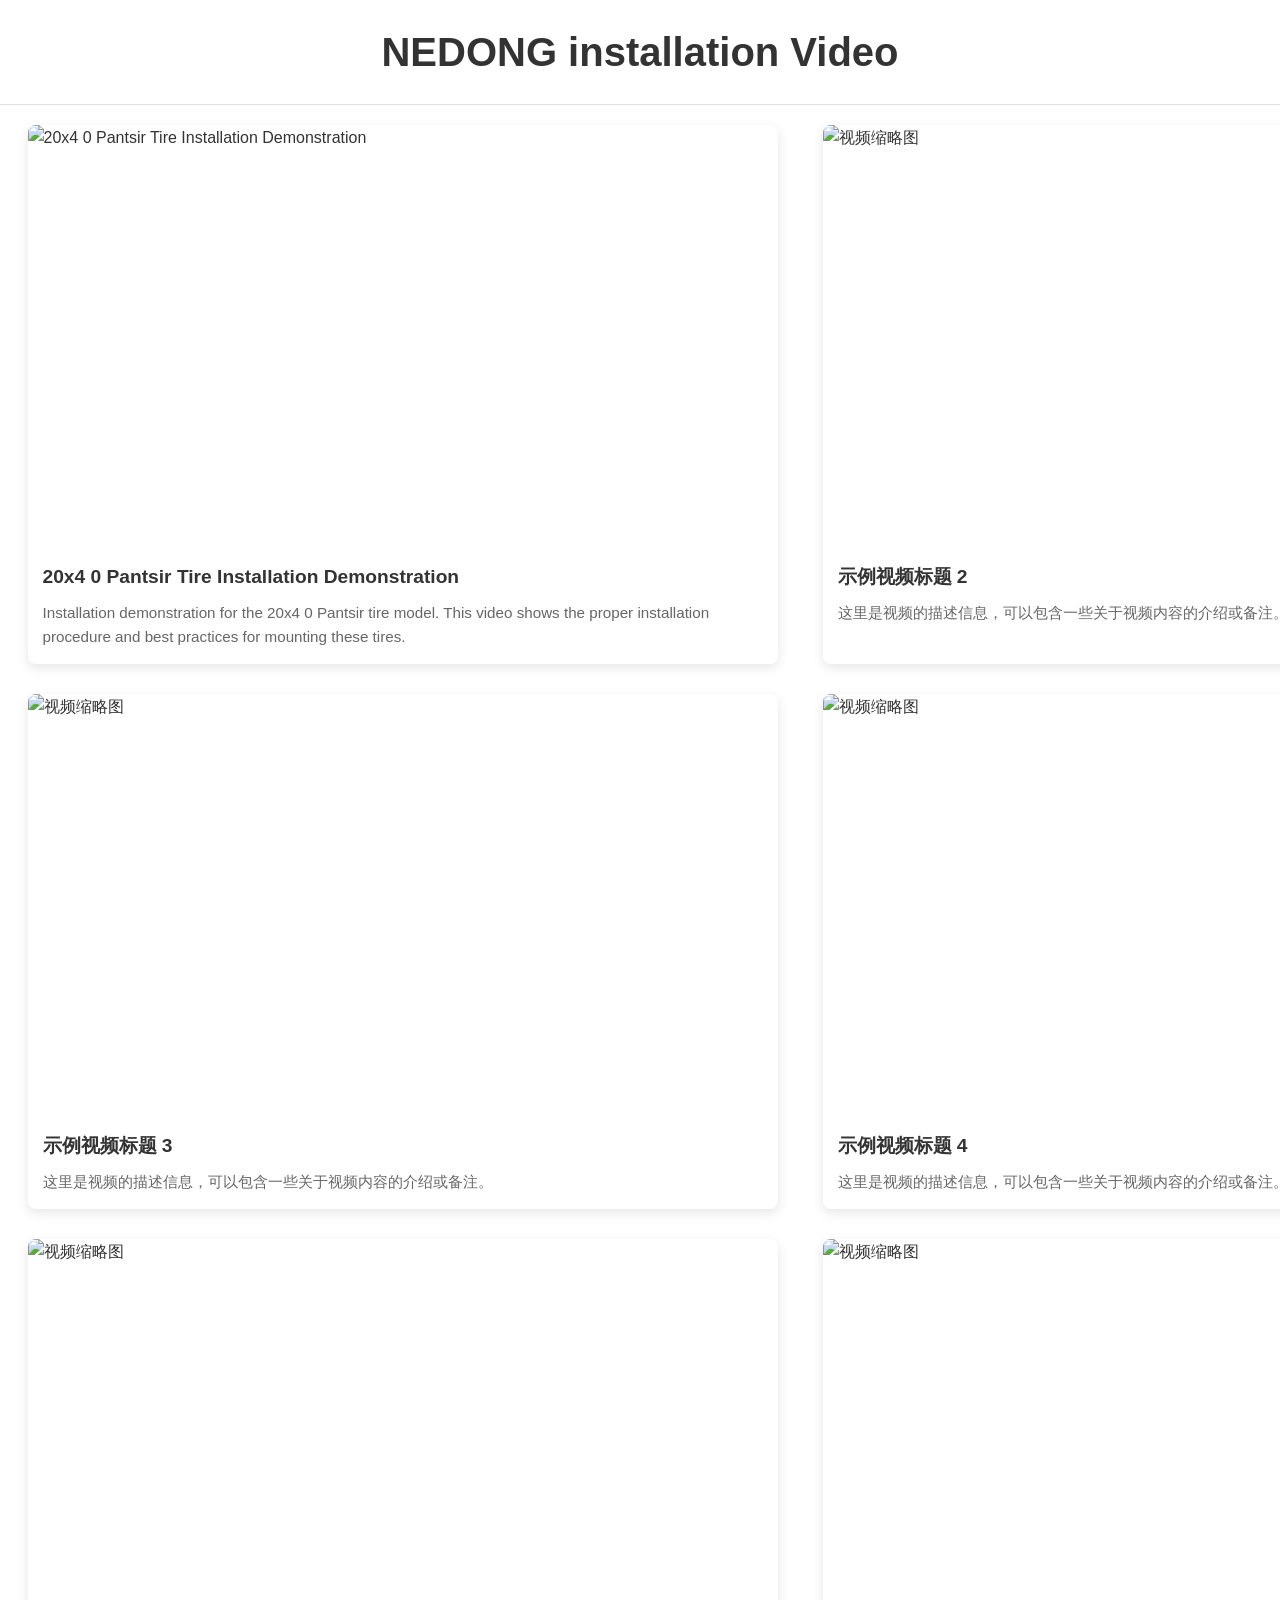
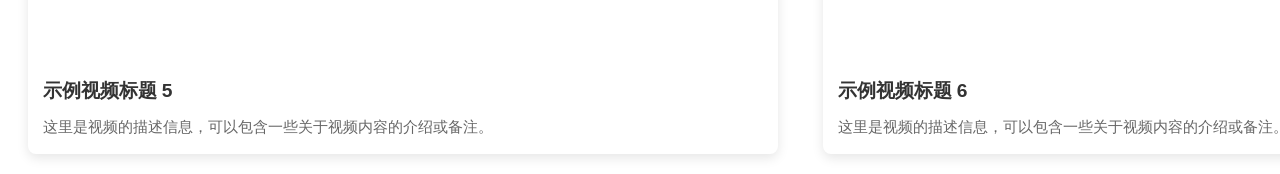
==== index.html @ 79296d5f "Add responsive YouTube-style video list website with 750px cards and mobile optimization" ====
<!DOCTYPE html>
<html lang="zh-CN">
<head>
    <meta charset="UTF-8">
    <meta name="viewport" content="width=device-width, initial-scale=1.0">
    <title>视频列表 - YouTube风格</title>
    <link rel="stylesheet" href="styles.css">
</head>
<body>
    <div class="container">
        <header>
            <h1>NEDONG installation Video</h1>
        </header>
        
        <main class="video-grid">
            <!-- Video Card 1 -->
            <div class="video-card">
                <div class="video-thumbnail">
                    <img src="https://img.youtube.com/vi/VTExjHXdRMo/maxresdefault.jpg" alt="20x4 0 Pantsir Tire Installation Demonstration">
                </div>
                <div class="video-info">
                    <h3 class="video-title">20x4 0 Pantsir Tire Installation Demonstration</h3>
                    <p class="video-description">Installation demonstration for the 20x4 0 Pantsir tire model. This video shows the proper installation procedure and best practices for mounting these tires.</p>
                </div>
            </div>
            
            <!-- Video Card 2 -->
            <div class="video-card">
                <div class="video-thumbnail">
                    <img src="https://img.youtube.com/vi/dQw4w9WgXcQ/maxresdefault.jpg" alt="视频缩略图">
                </div>
                <div class="video-info">
                    <h3 class="video-title">示例视频标题 2</h3>
                    <p class="video-description">这里是视频的描述信息，可以包含一些关于视频内容的介绍或备注。</p>
                </div>
            </div>
            
            <!-- Video Card 3 -->
            <div class="video-card">
                <div class="video-thumbnail">
                    <img src="https://img.youtube.com/vi/dQw4w9WgXcQ/maxresdefault.jpg" alt="视频缩略图">
                </div>
                <div class="video-info">
                    <h3 class="video-title">示例视频标题 3</h3>
                    <p class="video-description">这里是视频的描述信息，可以包含一些关于视频内容的介绍或备注。</p>
                </div>
            </div>
            
            <!-- Video Card 4 -->
            <div class="video-card">
                <div class="video-thumbnail">
                    <img src="https://img.youtube.com/vi/dQw4w9WgXcQ/maxresdefault.jpg" alt="视频缩略图">
                </div>
                <div class="video-info">
                    <h3 class="video-title">示例视频标题 4</h3>
                    <p class="video-description">这里是视频的描述信息，可以包含一些关于视频内容的介绍或备注。</p>
                </div>
            </div>
            
            <!-- Video Card 5 -->
            <div class="video-card">
                <div class="video-thumbnail">
                    <img src="https://img.youtube.com/vi/dQw4w9WgXcQ/maxresdefault.jpg" alt="视频缩略图">
                </div>
                <div class="video-info">
                    <h3 class="video-title">示例视频标题 5</h3>
                    <p class="video-description">这里是视频的描述信息，可以包含一些关于视频内容的介绍或备注。</p>
                </div>
            </div>
            
            <!-- Video Card 6 -->
            <div class="video-card">
                <div class="video-thumbnail">
                    <img src="https://img.youtube.com/vi/dQw4w9WgXcQ/maxresdefault.jpg" alt="视频缩略图">
                </div>
                <div class="video-info">
                    <h3 class="video-title">示例视频标题 6</h3>
                    <p class="video-description">这里是视频的描述信息，可以包含一些关于视频内容的介绍或备注。</p>
                </div>
            </div>
        </main>
    </div>
    <script src="script.js"></script>
</body>
</html>
---- styles.css ----
/* Reset and base styles */
* {
    margin: 0;
    padding: 0;
    box-sizing: border-box;
}

body {
    font-family: 'Arial', sans-serif;
    background-color: #f9f9f9;
    color: #333;
    line-height: 1.6;
}

/* Container with 1920px width */
.container {
    width: 100%;
    max-width: 1920px;
    margin: 0 auto;
    background-color: #ffffff;
    min-height: 100vh;
}

/* Header styles */
header {
    width: 100%;
    padding: 20px 0;
    text-align: center;
    background-color: #ffffff;
    border-bottom: 1px solid #e0e0e0;
}

header h1 {
    font-size: 2.5rem;
    color: #333;
}

/* Video grid layout - 1600px content area */
.video-grid {
    width: 1600px;
    margin: 0 auto;
    padding: 20px;
    display: flex;
    flex-wrap: wrap;
    justify-content: center;
    gap: 30px;
}

/* Video card styles - 750px width, centered */
.video-card {
    width: 750px;
    background-color: #ffffff;
    border-radius: 8px;
    overflow: hidden;
    box-shadow: 0 4px 12px rgba(0, 0, 0, 0.1);
    transition: transform 0.3s ease, box-shadow 0.3s ease;
    margin: 0 auto; /* Center the card */
}

.video-card:hover {
    transform: translateY(-5px);
    box-shadow: 0 6px 16px rgba(0, 0, 0, 0.15);
}

/* Video thumbnail */
.video-thumbnail {
    position: relative;
    width: 100%;
    height: 422px; /* Maintains 16:9 aspect ratio for 750px width */
    overflow: hidden;
}

.video-thumbnail img {
    width: 100%;
    height: 100%;
    object-fit: cover;
    display: block;
}

/* Video info section */
.video-info {
    padding: 15px;
    text-align: left; /* Left align text as requested */
}

.video-title {
    font-size: 1.2rem;
    font-weight: bold;
    margin-bottom: 8px;
    color: #333;
    display: block;
    text-align: left;
}

.video-description {
    font-size: 0.95rem;
    color: #666;
    margin-bottom: 0;
    text-align: left;
}

/* Responsive design for tablets and mobile devices */
@media screen and (max-width: 1200px) {
    .container {
        max-width: 100%;
    }
    
    .video-grid {
        width: 100%;
        padding: 15px;
    }
    
    .video-card {
        width: 90%;
        max-width: 750px;
        margin: 0 auto 20px;
    }
    
    .video-thumbnail {
        height: 250px;
    }
}

@media screen and (max-width: 768px) {
    header h1 {
        font-size: 2rem;
    }
    
    .video-grid {
        padding: 10px;
        gap: 15px;
    }
    
    .video-card {
        width: 95%;
        margin: 0 auto 15px;
    }
    
    .video-thumbnail {
        height: 200px;
    }
    
    .video-title {
        font-size: 1.1rem;
    }
    
    .video-description {
        font-size: 0.9rem;
    }
}

@media screen and (max-width: 480px) {
    header h1 {
        font-size: 1.5rem;
    }
    
    .video-grid {
        padding: 8px;
        gap: 12px;
    }
    
    .video-card {
        width: 98%;
        margin: 0 auto 12px;
    }
    
    .video-thumbnail {
        height: 180px;
    }
    
    .video-info {
        padding: 12px;
    }
    
    .video-title {
        font-size: 1rem;
    }
    
    .video-description {
        font-size: 0.85rem;
    }
}

/* Additional responsive adjustments */
@media screen and (max-width: 360px) {
    .video-thumbnail {
        height: 150px;
    }
    
    .video-title {
        font-size: 0.95rem;
    }
    
    .video-description {
        font-size: 0.8rem;
    }
}
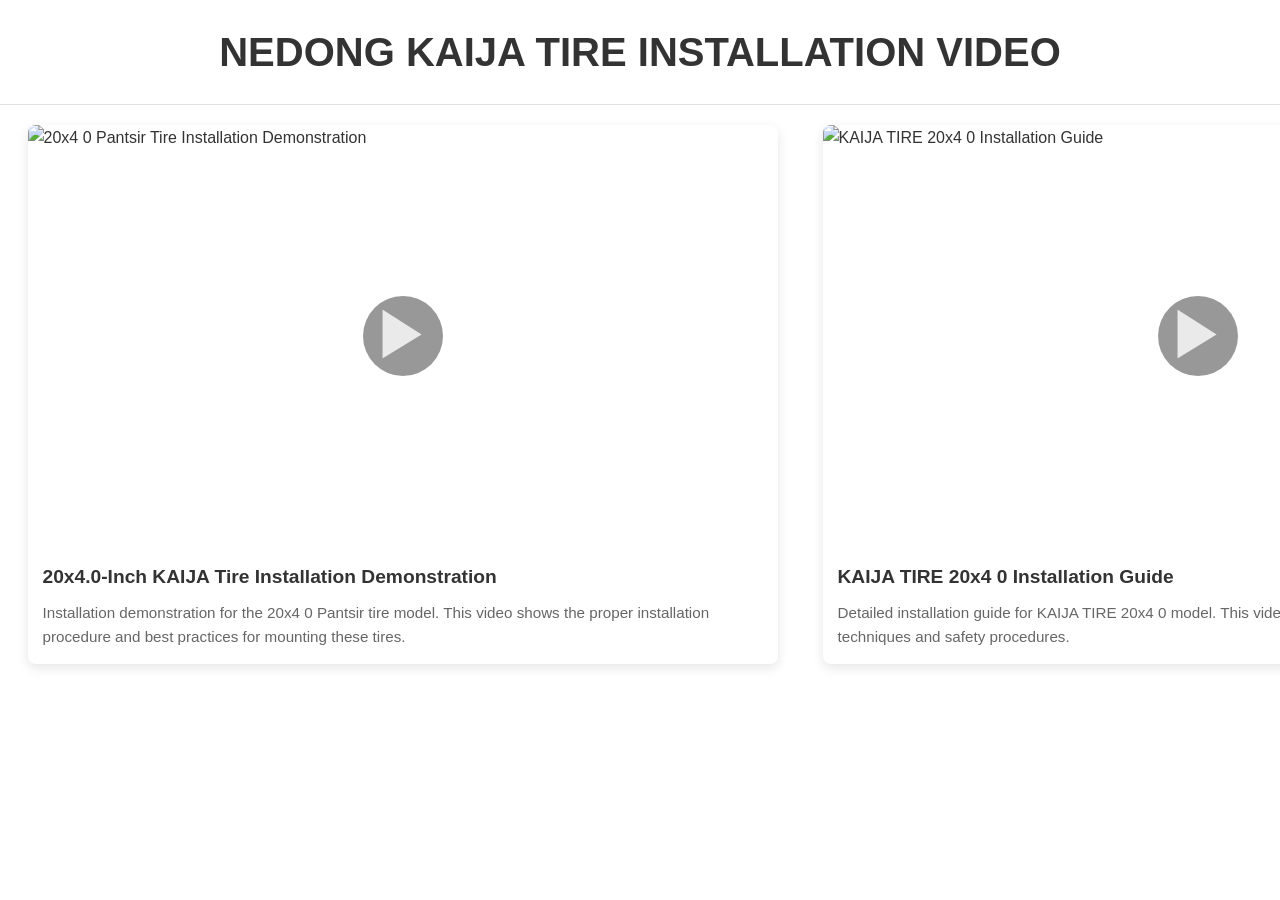
==== commit 6218dc67: "Update video cards with proper YouTube embed functionality and modal player" ====
--- a/index.html
+++ b/index.html
@@ -3,83 +3,48 @@
 <head>
     <meta charset="UTF-8">
     <meta name="viewport" content="width=device-width, initial-scale=1.0">
-    <title>视频列表 - YouTube风格</title>
+    <title>SURPPORT - KAIJA TIRE</title>
     <link rel="stylesheet" href="styles.css">
 </head>
 <body>
     <div class="container">
         <header>
-            <h1>NEDONG installation Video</h1>
+            <h1>NEDONG KAIJA TIRE INSTALLATION VIDEO</h1>
         </header>
-        
+
         <main class="video-grid">
             <!-- Video Card 1 -->
-            <div class="video-card">
+            <div class="video-card" data-video-id="VTExjHXdRMo">
                 <div class="video-thumbnail">
                     <img src="https://img.youtube.com/vi/VTExjHXdRMo/maxresdefault.jpg" alt="20x4 0 Pantsir Tire Installation Demonstration">
+                    <div class="play-icon">▶</div>
                 </div>
                 <div class="video-info">
-                    <h3 class="video-title">20x4 0 Pantsir Tire Installation Demonstration</h3>
+                    <h3 class="video-title">20x4.0-Inch KAIJA Tire Installation Demonstration</h3>
                     <p class="video-description">Installation demonstration for the 20x4 0 Pantsir tire model. This video shows the proper installation procedure and best practices for mounting these tires.</p>
                 </div>
             </div>
-            
+
             <!-- Video Card 2 -->
-            <div class="video-card">
+            <div class="video-card" data-video-id="viAvjf7i2do">
                 <div class="video-thumbnail">
-                    <img src="https://img.youtube.com/vi/dQw4w9WgXcQ/maxresdefault.jpg" alt="视频缩略图">
+                    <img src="https://img.youtube.com/vi/viAvjf7i2do/maxresdefault.jpg" alt="KAIJA TIRE 20x4 0 Installation Guide">
+                    <div class="play-icon">▶</div>
                 </div>
                 <div class="video-info">
-                    <h3 class="video-title">示例视频标题 2</h3>
-                    <p class="video-description">这里是视频的描述信息，可以包含一些关于视频内容的介绍或备注。</p>
+                    <h3 class="video-title">KAIJA TIRE 20x4 0 Installation Guide</h3>
+                    <p class="video-description">Detailed installation guide for KAIJA TIRE 20x4 0 model. This video demonstrates proper installation techniques and safety procedures.</p>
                 </div>
             </div>
-            
-            <!-- Video Card 3 -->
-            <div class="video-card">
-                <div class="video-thumbnail">
-                    <img src="https://img.youtube.com/vi/dQw4w9WgXcQ/maxresdefault.jpg" alt="视频缩略图">
-                </div>
-                <div class="video-info">
-                    <h3 class="video-title">示例视频标题 3</h3>
-                    <p class="video-description">这里是视频的描述信息，可以包含一些关于视频内容的介绍或备注。</p>
-                </div>
-            </div>
-            
-            <!-- Video Card 4 -->
-            <div class="video-card">
-                <div class="video-thumbnail">
-                    <img src="https://img.youtube.com/vi/dQw4w9WgXcQ/maxresdefault.jpg" alt="视频缩略图">
-                </div>
-                <div class="video-info">
-                    <h3 class="video-title">示例视频标题 4</h3>
-                    <p class="video-description">这里是视频的描述信息，可以包含一些关于视频内容的介绍或备注。</p>
-                </div>
-            </div>
-            
-            <!-- Video Card 5 -->
-            <div class="video-card">
-                <div class="video-thumbnail">
-                    <img src="https://img.youtube.com/vi/dQw4w9WgXcQ/maxresdefault.jpg" alt="视频缩略图">
-                </div>
-                <div class="video-info">
-                    <h3 class="video-title">示例视频标题 5</h3>
-                    <p class="video-description">这里是视频的描述信息，可以包含一些关于视频内容的介绍或备注。</p>
-                </div>
-            </div>
-            
-            <!-- Video Card 6 -->
-            <div class="video-card">
-                <div class="video-thumbnail">
-                    <img src="https://img.youtube.com/vi/dQw4w9WgXcQ/maxresdefault.jpg" alt="视频缩略图">
-                </div>
-                <div class="video-info">
-                    <h3 class="video-title">示例视频标题 6</h3>
-                    <p class="video-description">这里是视频的描述信息，可以包含一些关于视频内容的介绍或备注。</p>
-                </div>
-            </div>
-        </main>
+
+    <!-- 视频模态播放器 -->
+    <div id="videoModal" class="modal">
+        <div class="modal-content">
+            <span class="close">&times;</span>
+            <iframe id="videoFrame" width="853" height="480" src="" frameborder="0" allowfullscreen></iframe>
+        </div>
     </div>
+
     <script src="script.js"></script>
 </body>
 </html>
--- a/styles.css
+++ b/styles.css
@@ -68,6 +68,7 @@
     width: 100%;
     height: 422px; /* Maintains 16:9 aspect ratio for 750px width */
     overflow: hidden;
+    cursor: pointer;
 }
 
 .video-thumbnail img {
@@ -75,6 +76,36 @@
     height: 100%;
     object-fit: cover;
     display: block;
+    transition: opacity 0.3s ease;
+}
+
+.video-thumbnail:hover img {
+    opacity: 0.8;
+}
+
+/* Play icon overlay */
+.play-icon {
+    position: absolute;
+    top: 50%;
+    left: 50%;
+    transform: translate(-50%, -50%);
+    font-size: 60px;
+    color: rgba(255, 255, 255, 0.8);
+    background-color: rgba(0, 0, 0, 0.5);
+    border-radius: 50%;
+    width: 80px;
+    height: 80px;
+    display: flex;
+    align-items: center;
+    justify-content: center;
+    opacity: 0.8;
+    transition: all 0.3s ease;
+    pointer-events: none;
+}
+
+.video-thumbnail:hover .play-icon {
+    opacity: 1;
+    transform: translate(-50%, -50%) scale(1.1);
 }
 
 /* Video info section */
@@ -99,25 +130,72 @@
     text-align: left;
 }
 
+/* Modal styles for video player */
+.modal {
+    display: none;
+    position: fixed;
+    z-index: 1000;
+    left: 0;
+    top: 0;
+    width: 100%;
+    height: 100%;
+    background-color: rgba(0, 0, 0, 0.8);
+    backdrop-filter: blur(5px);
+}
+
+.modal-content {
+    position: relative;
+    margin: 5% auto;
+    width: 853px;
+    height: 480px;
+    max-width: 90%;
+    max-height: 90%;
+    display: flex;
+    align-items: center;
+    justify-content: center;
+}
+
+.close {
+    position: absolute;
+    top: -30px;
+    right: 0;
+    color: white;
+    font-size: 35px;
+    font-weight: bold;
+    cursor: pointer;
+    z-index: 1001;
+}
+
+.close:hover,
+.close:focus {
+    color: #ccc;
+}
+
 /* Responsive design for tablets and mobile devices */
 @media screen and (max-width: 1200px) {
     .container {
         max-width: 100%;
     }
-    
+
     .video-grid {
         width: 100%;
         padding: 15px;
     }
-    
+
     .video-card {
         width: 90%;
         max-width: 750px;
         margin: 0 auto 20px;
     }
-    
+
     .video-thumbnail {
         height: 250px;
+    }
+
+    .modal-content {
+        width: 90%;
+        max-width: 95%;
+        height: 50vh;
     }
 }
 
@@ -125,27 +203,43 @@
     header h1 {
         font-size: 2rem;
     }
-    
+
     .video-grid {
         padding: 10px;
         gap: 15px;
     }
-    
+
     .video-card {
         width: 95%;
         margin: 0 auto 15px;
     }
-    
+
     .video-thumbnail {
         height: 200px;
     }
-    
+
     .video-title {
         font-size: 1.1rem;
     }
-    
+
     .video-description {
         font-size: 0.9rem;
+    }
+
+    .play-icon {
+        font-size: 40px;
+        width: 60px;
+        height: 60px;
+    }
+
+    .modal-content {
+        width: 95%;
+        height: 45vh;
+    }
+
+    .close {
+        font-size: 28px;
+        top: -25px;
     }
 }
 
@@ -153,31 +247,47 @@
     header h1 {
         font-size: 1.5rem;
     }
-    
+
     .video-grid {
         padding: 8px;
         gap: 12px;
     }
-    
+
     .video-card {
         width: 98%;
         margin: 0 auto 12px;
     }
-    
+
     .video-thumbnail {
         height: 180px;
     }
-    
+
     .video-info {
         padding: 12px;
     }
-    
+
     .video-title {
         font-size: 1rem;
     }
-    
+
     .video-description {
         font-size: 0.85rem;
+    }
+
+    .play-icon {
+        font-size: 30px;
+        width: 50px;
+        height: 50px;
+    }
+
+    .modal-content {
+        width: 98%;
+        height: 40vh;
+    }
+
+    .close {
+        font-size: 24px;
+        top: -20px;
     }
 }
 
@@ -186,12 +296,18 @@
     .video-thumbnail {
         height: 150px;
     }
-    
+
     .video-title {
         font-size: 0.95rem;
     }
-    
+
     .video-description {
         font-size: 0.8rem;
     }
+
+    .play-icon {
+        font-size: 25px;
+        width: 40px;
+        height: 40px;
+    }
 }
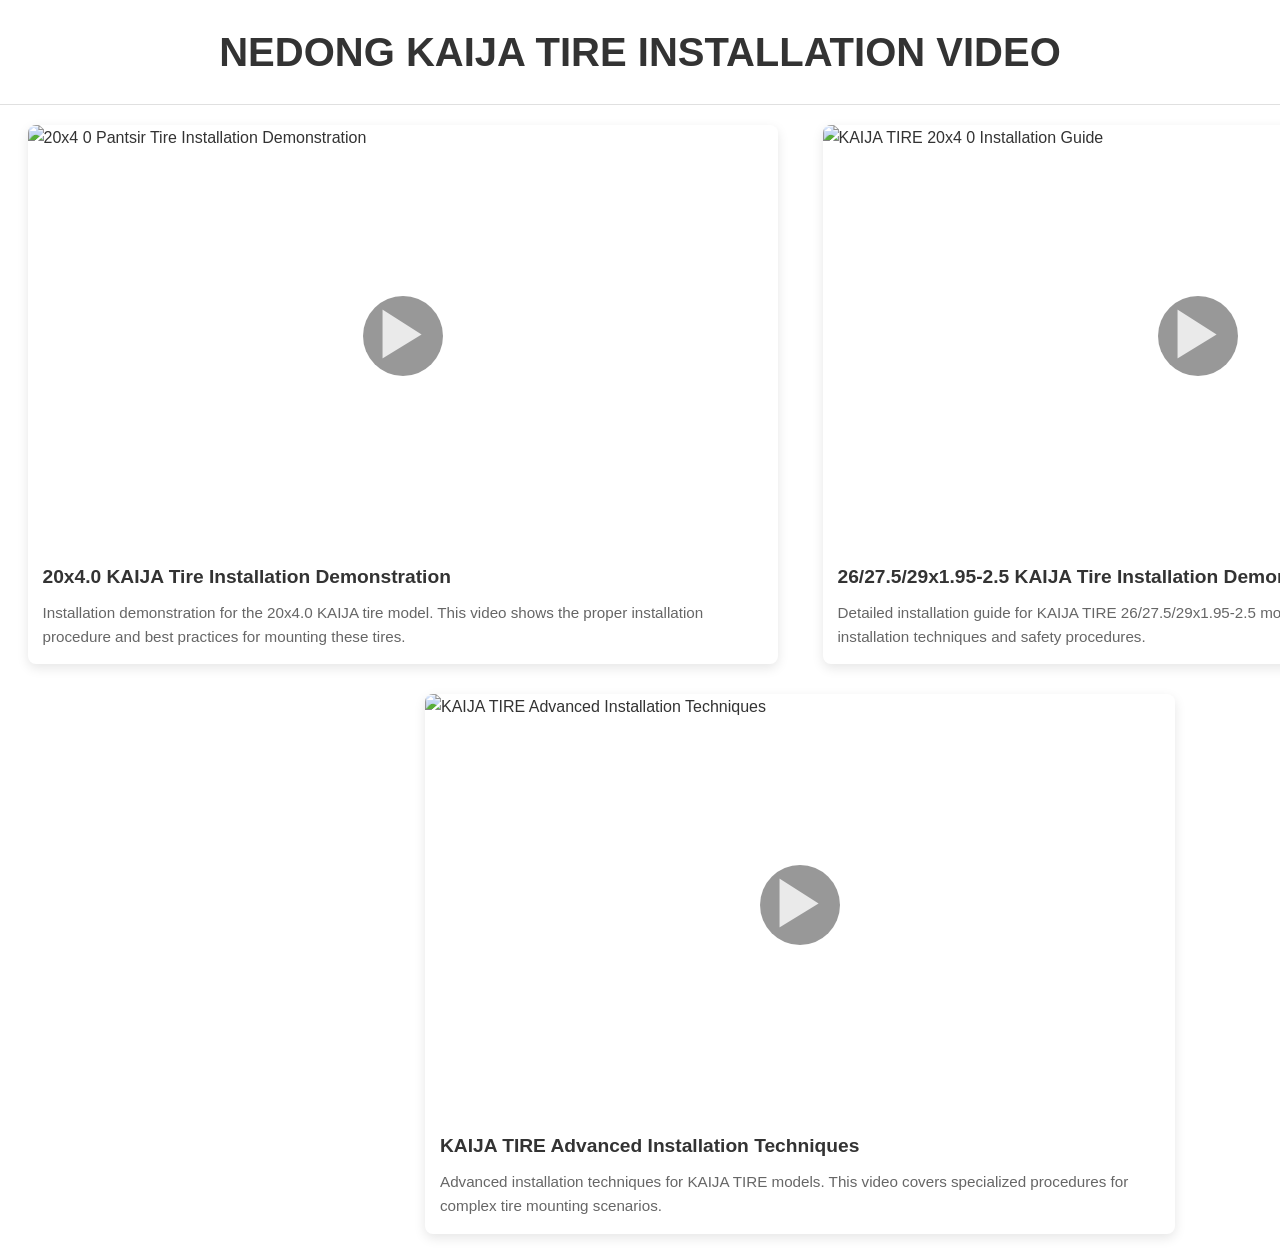
==== commit fa8cfa17: "Add new files and update index.html" ====
--- a/index.html
+++ b/index.html
@@ -20,8 +20,8 @@
                     <div class="play-icon">▶</div>
                 </div>
                 <div class="video-info">
-                    <h3 class="video-title">20x4.0-Inch KAIJA Tire Installation Demonstration</h3>
-                    <p class="video-description">Installation demonstration for the 20x4 0 Pantsir tire model. This video shows the proper installation procedure and best practices for mounting these tires.</p>
+                    <h3 class="video-title">20x4.0 KAIJA Tire Installation Demonstration</h3>
+                    <p class="video-description">Installation demonstration for the 20x4.0 KAIJA tire model. This video shows the proper installation procedure and best practices for mounting these tires.</p>
                 </div>
             </div>
 
@@ -32,8 +32,20 @@
                     <div class="play-icon">▶</div>
                 </div>
                 <div class="video-info">
-                    <h3 class="video-title">KAIJA TIRE 20x4 0 Installation Guide</h3>
-                    <p class="video-description">Detailed installation guide for KAIJA TIRE 20x4 0 model. This video demonstrates proper installation techniques and safety procedures.</p>
+                    <h3 class="video-title"> 26/27.5/29x1.95-2.5 KAIJA Tire Installation Demonstration</h3>
+                    <p class="video-description">Detailed installation guide for KAIJA TIRE 26/27.5/29x1.95-2.5 model. This video demonstrates proper installation techniques and safety procedures.</p>
+                </div>
+            </div>
+
+            <!-- Video Card 3 -->
+            <div class="video-card" data-video-id="YF5-c0FReRE">
+                <div class="video-thumbnail">
+                    <img src="https://img.youtube.com/vi/YF5-c0FReRE/maxresdefault.jpg" alt="KAIJA TIRE Advanced Installation Techniques">
+                    <div class="play-icon">▶</div>
+                </div>
+                <div class="video-info">
+                    <h3 class="video-title">KAIJA TIRE Advanced Installation Techniques</h3>
+                    <p class="video-description">Advanced installation techniques for KAIJA TIRE models. This video covers specialized procedures for complex tire mounting scenarios.</p>
                 </div>
             </div>
 
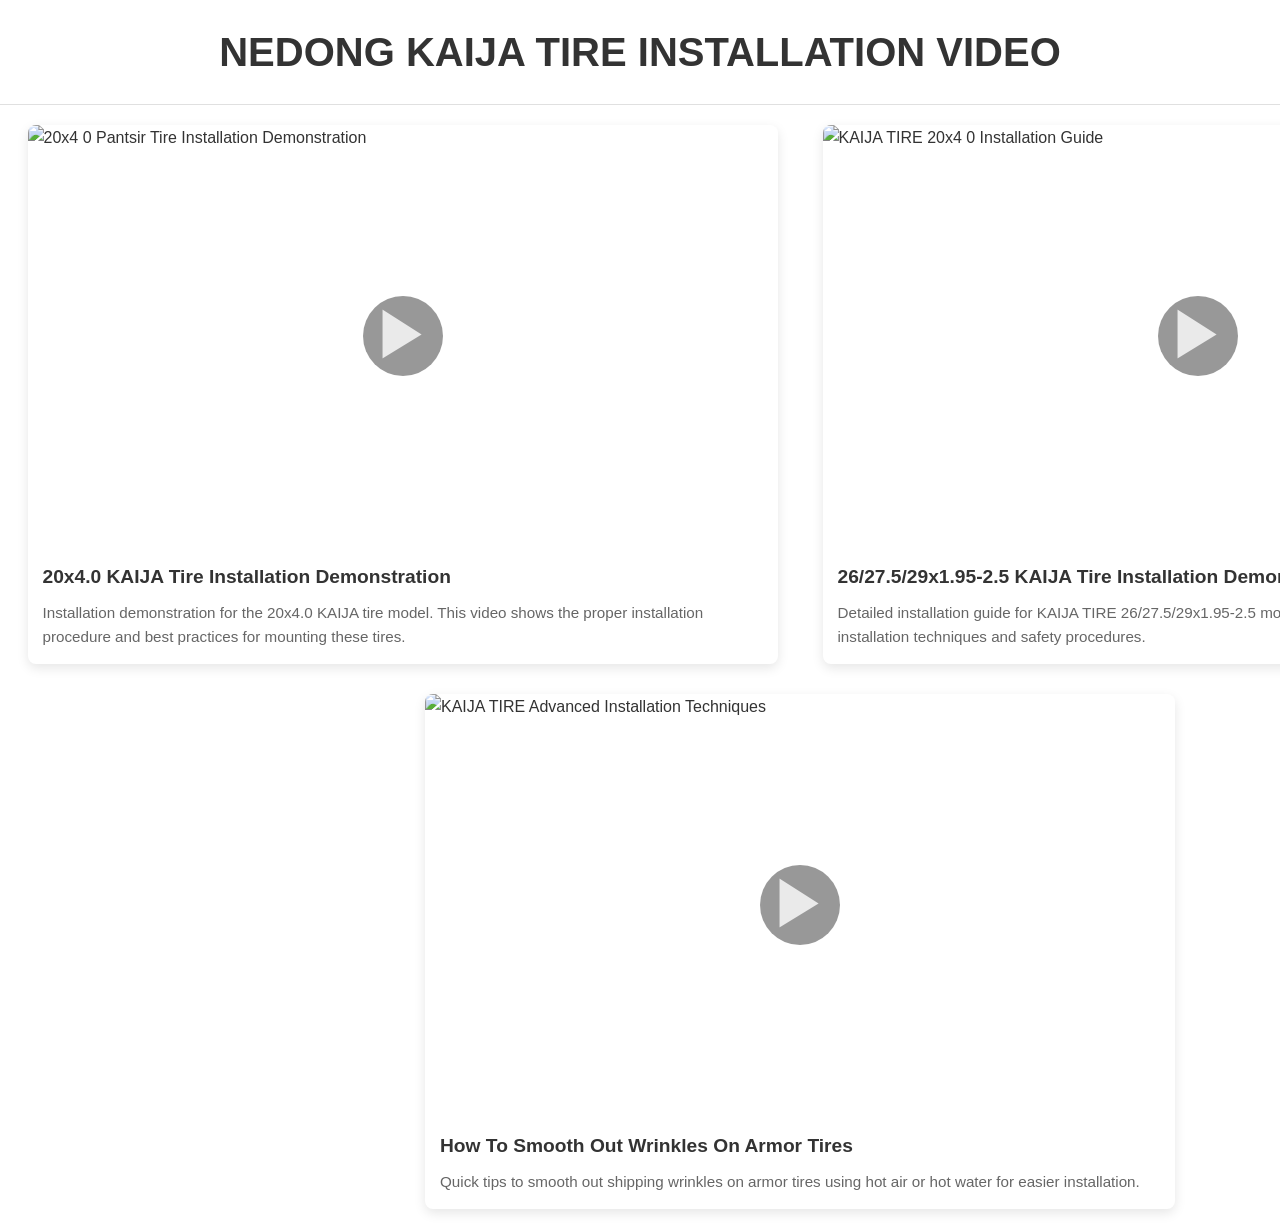
==== commit 613db1e1: "Update index.html" ====
--- a/index.html
+++ b/index.html
@@ -44,8 +44,8 @@
                     <div class="play-icon">▶</div>
                 </div>
                 <div class="video-info">
-                    <h3 class="video-title">KAIJA TIRE Advanced Installation Techniques</h3>
-                    <p class="video-description">Advanced installation techniques for KAIJA TIRE models. This video covers specialized procedures for complex tire mounting scenarios.</p>
+                    <h3 class="video-title">How To Smooth Out Wrinkles On Armor Tires</h3>
+                    <p class="video-description">Quick tips to smooth out shipping wrinkles on armor tires using hot air or hot water for easier installation.</p>
                 </div>
             </div>
 
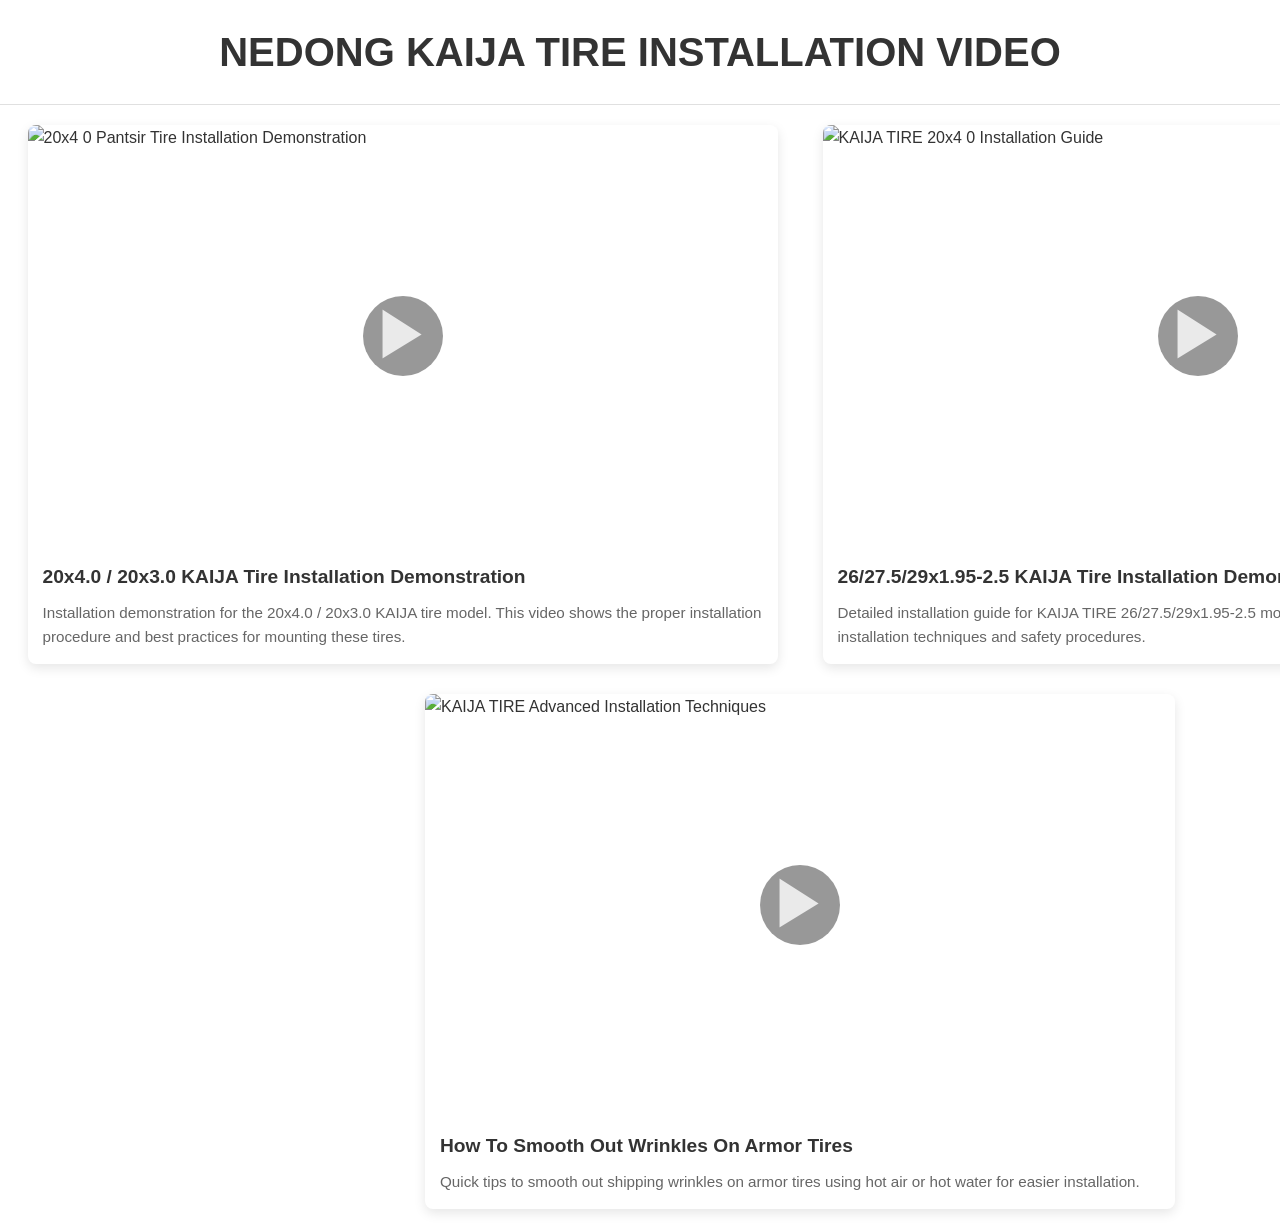
==== commit bb637879: "Update video title: add 20x3.0 to first card title" ====
--- a/index.html
+++ b/index.html
@@ -20,8 +20,8 @@
                     <div class="play-icon">▶</div>
                 </div>
                 <div class="video-info">
-                    <h3 class="video-title">20x4.0 KAIJA Tire Installation Demonstration</h3>
-                    <p class="video-description">Installation demonstration for the 20x4.0 KAIJA tire model. This video shows the proper installation procedure and best practices for mounting these tires.</p>
+                    <h3 class="video-title">20x4.0 / 20x3.0 KAIJA Tire Installation Demonstration</h3>
+                    <p class="video-description">Installation demonstration for the 20x4.0 / 20x3.0 KAIJA tire model. This video shows the proper installation procedure and best practices for mounting these tires.</p>
                 </div>
             </div>
 
